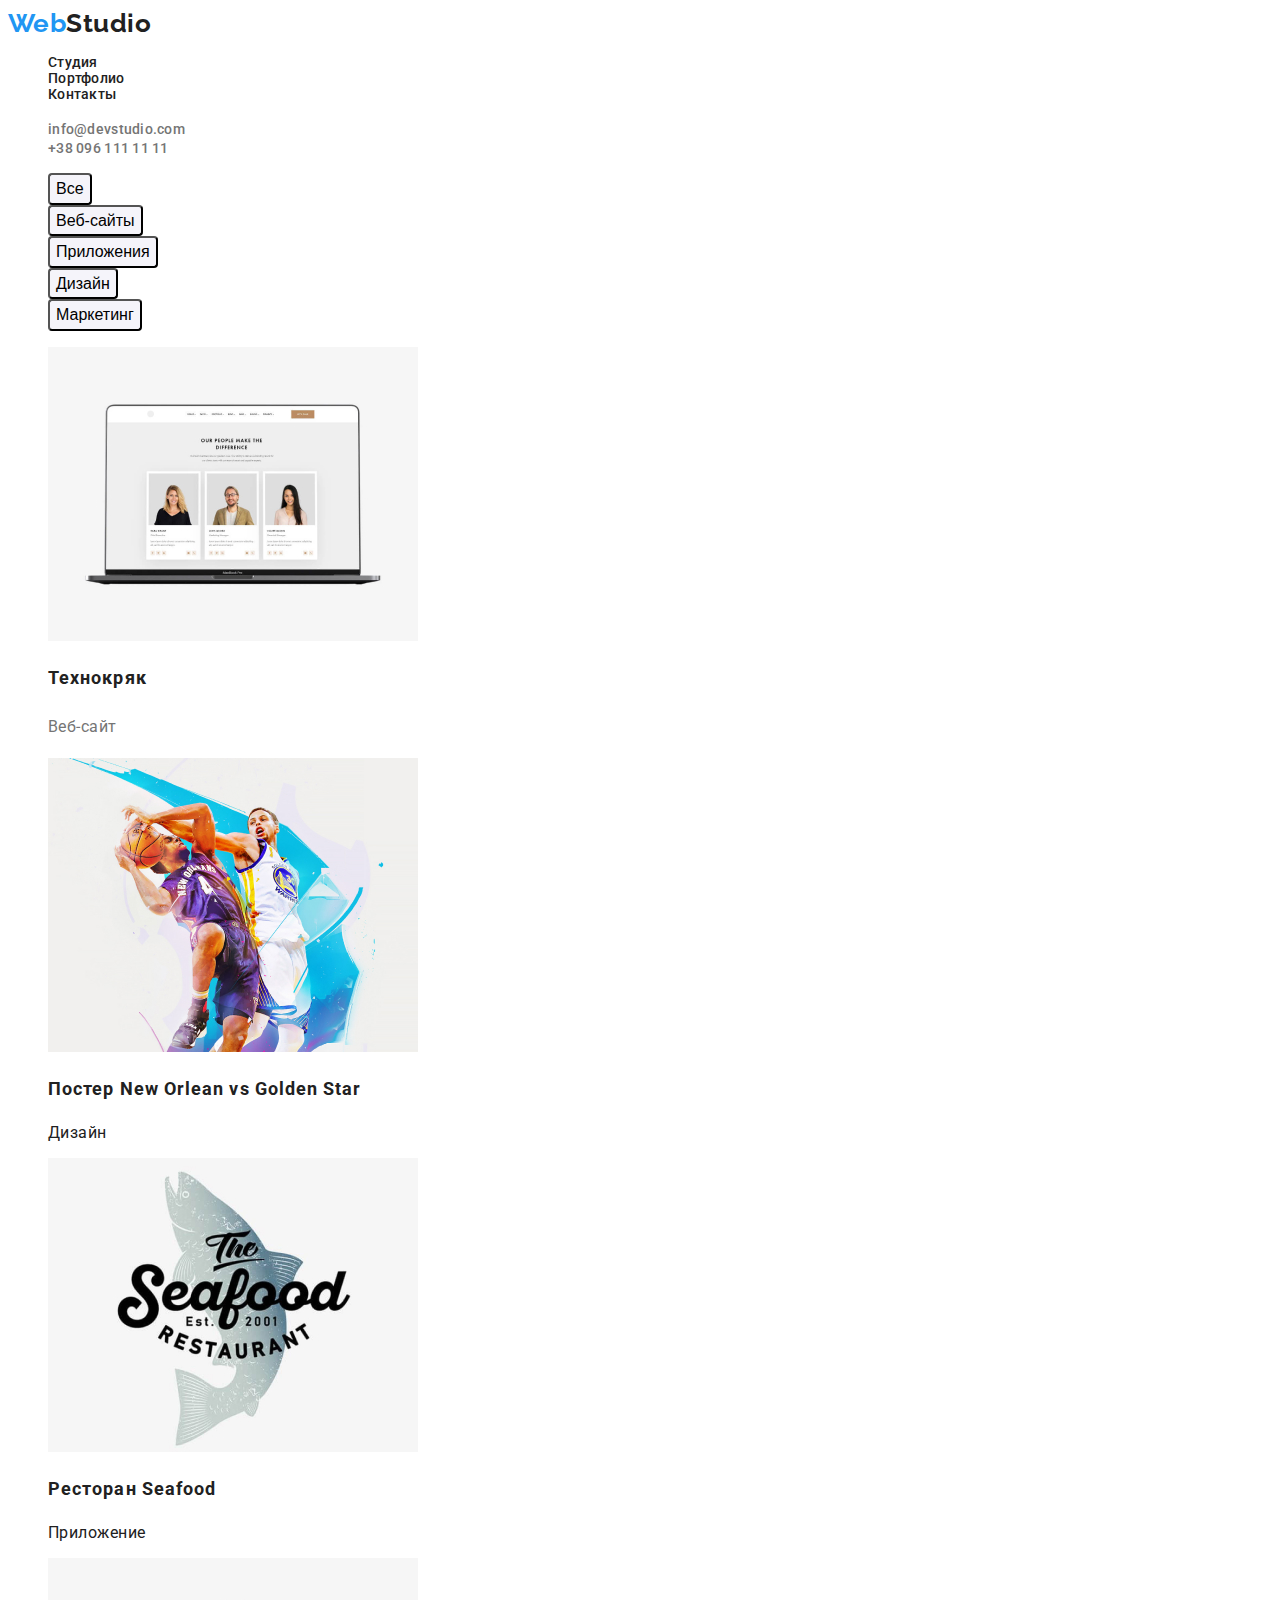
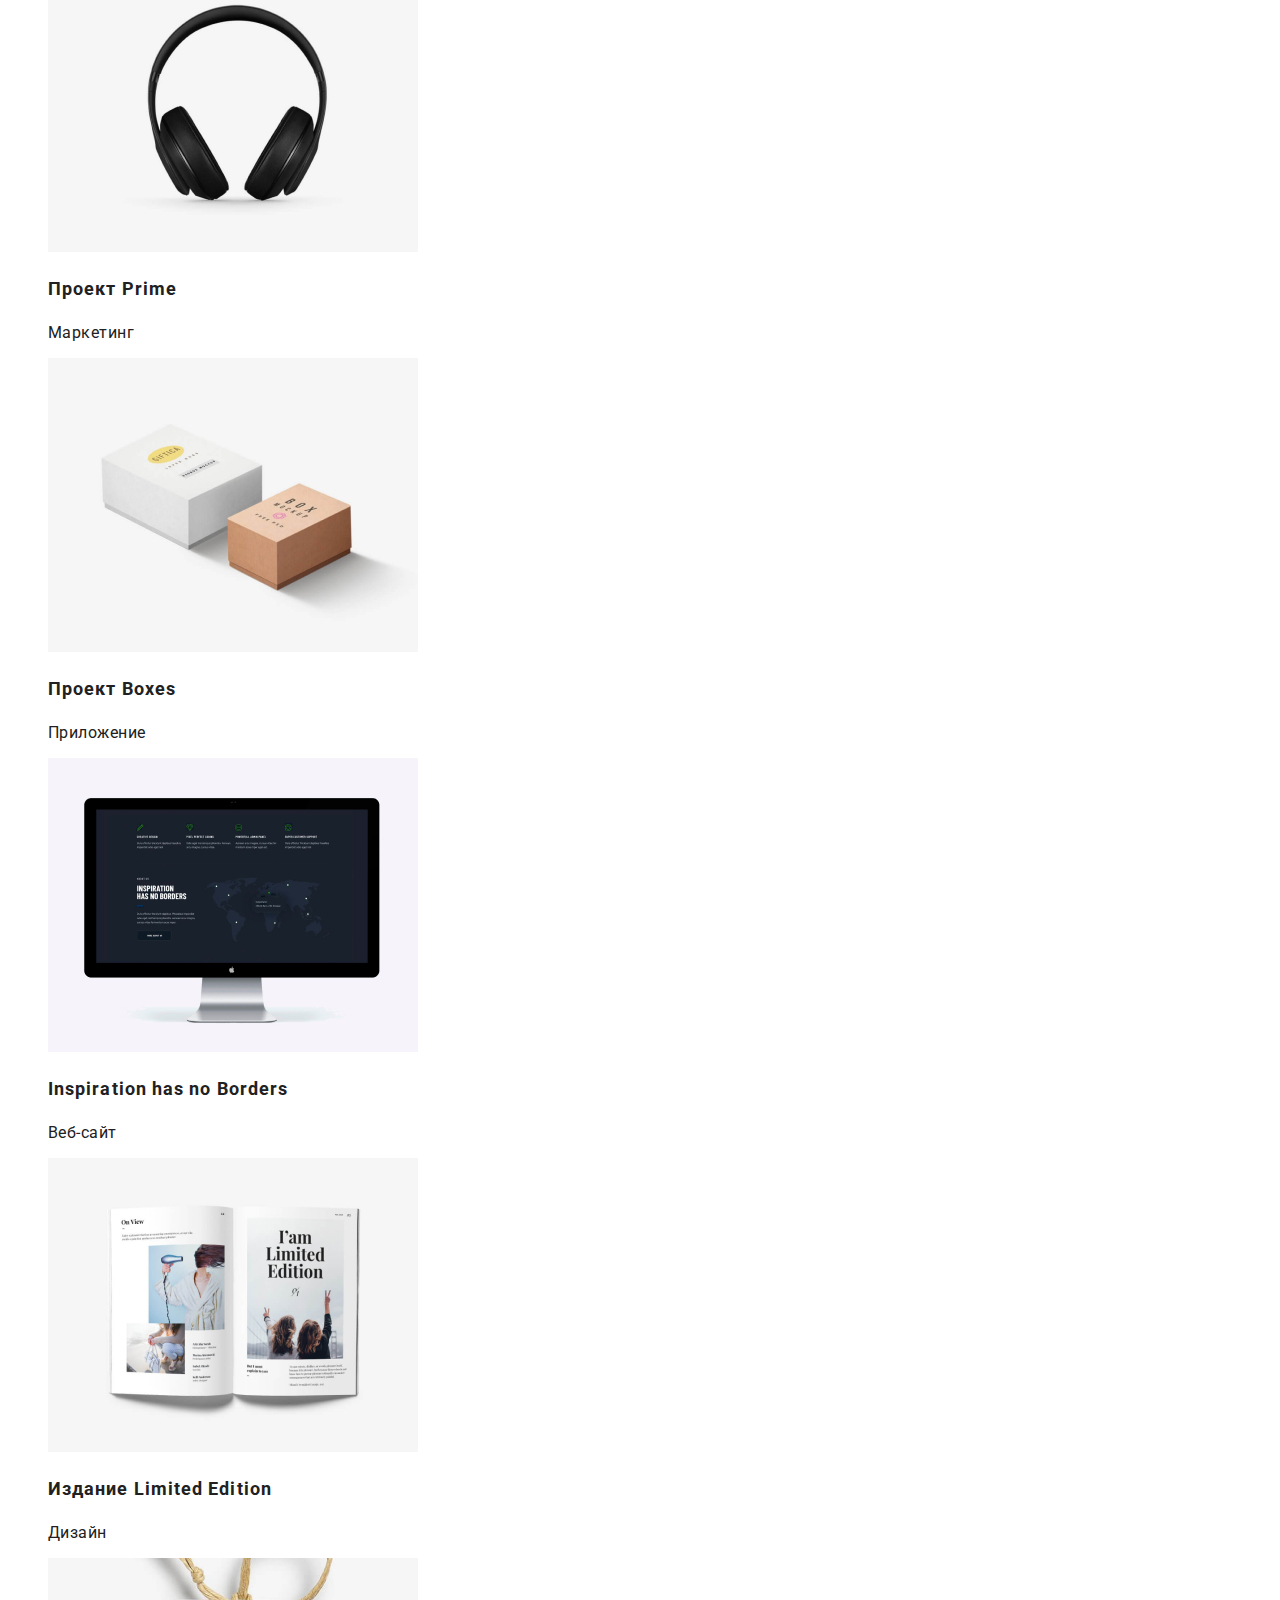
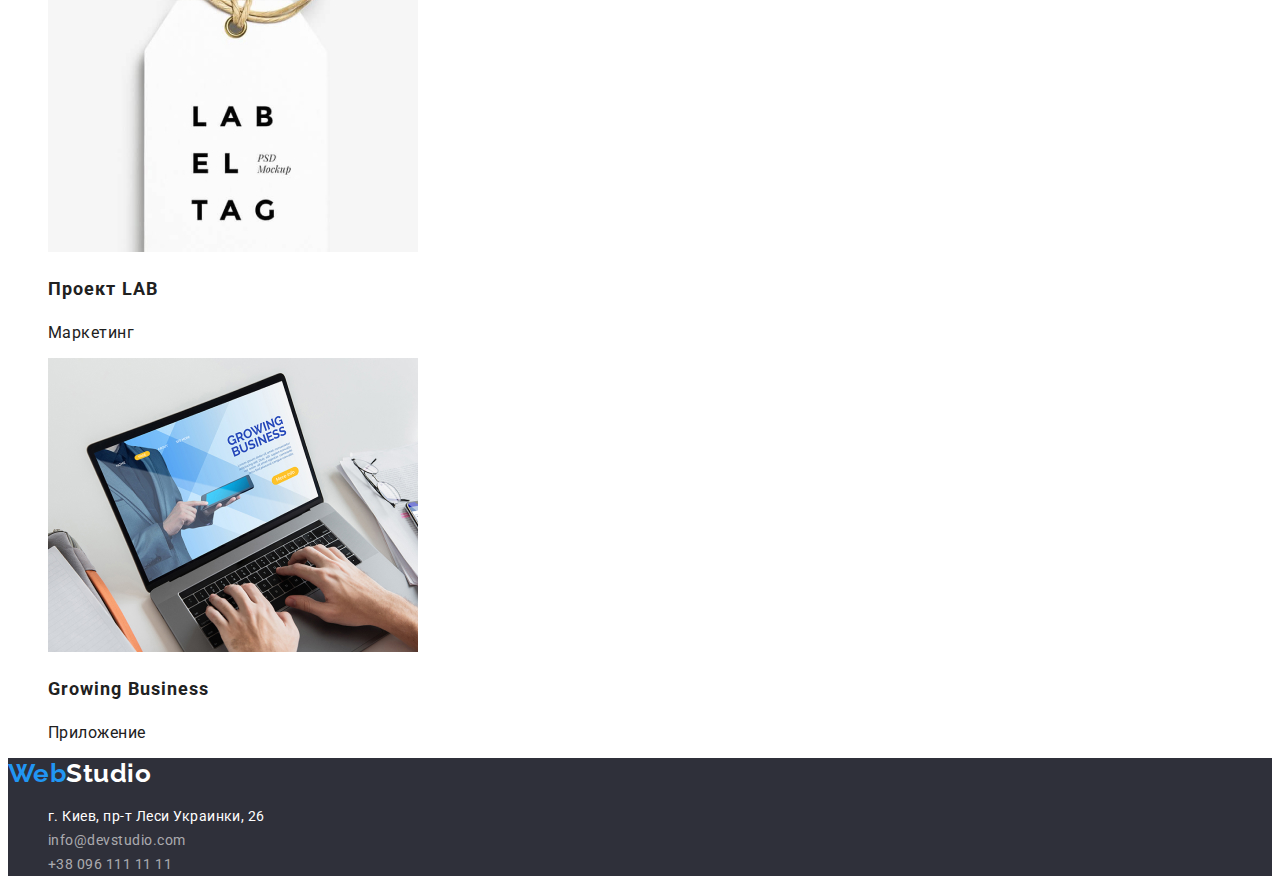
==== portfolio.html @ a6983b5f "Add files via upload" ====
<!DOCTYPE html>
<html lang="ru">
  <head>
    <meta charset="UTF-8" />
    <meta http-equiv="X-UA-Compatible" content="IE=edge" />
    <meta name="viewport" content="width=device-width, initial-scale=1.0" />
    <title>Web Studio</title>
    <link rel="preconnect" href="https://fonts.googleapis.com">
<link rel="preconnect" href="https://fonts.gstatic.com" crossorigin><link rel="preconnect" href="https://fonts.googleapis.com">
<link rel="preconnect" href="https://fonts.gstatic.com" crossorigin>
<link href="https://fonts.googleapis.com/css2?family=Raleway:wght@700&family=Roboto:wght@400;500;700;900&display=swap" rel="stylesheet"/>
 <link rel="stylesheet" href="./css/styles.css" />
  <body>
    <!-- Верхняя линия -->
 <header class="header">
      <nav class="navigation">
        <a href="/" lang="en" class="logo link"
          >Web<span class="logo-dark">Studio</span>
        </a>

        <ul class="menu list">
          <li class="menu-item"><a href="./index.html" class="menu-link link">Студия</a></li>
          <li class="menu-item"><a href="./portfolio.html" class="menu-link link">Портфолио</a></li>
          <li class="menu-item"><a href="" class="menu-link link">Контакты</a></li>
        </ul>
      </nav>

      <ul class="contact-list list">
        <li class="contact-item">
          <a href="mailto:info@devstudio.com" class="mail-header link">info@devstudio.com</a>
        </li>
        <li class="contact-item">
          <a href="tel:+380961111111" class="phone-number-header link">+38 096 111 11 11</a>
        </li>
      </ul>
    </header>

    <main>
      <!-- Портфолио -->
      <h1 hidden>Портфолио</h1>
      <section class="filter">
        <ul class="filter-list list">
          <li class="filter-item">
            <button type="button" class="filter-button">Все</button>
          </li>
          <li class="filter-item">
            <button type="button" class="filter-button">Веб-сайты</button>
          </li>
          <li class="filter-item">
            <button type="button" class="filter-button">Приложения</button>
          </li>
          <li class="filter-item">
            <button type="button" class="filter-button">Дизайн</button>
          </li>
          <li class="filter-item">
            <button type="button" class="filter-button">Маркетинг</button>
          </li>
        </ul>
      </section>
      <section class="portfolio">
        <ul class="portfolio-list list">
          <li class="portfolio-item">
            <a class="portfolio-link link">
            <img
              src="./images/portfolio/img-1.jpg"
              alt="Веб-сайт"
              width="370"
              height="294"
            />
            <h2 class="potfolio-title">Технокряк</h2>
            <p class="potfolio-text">Веб-сайт</p>
            </a>
          </li>
          <li class="portfolio-item">
            <a class="portfolio-link link">
            <img
              src="./images/portfolio/img-2.jpg"
              alt="Два баскетболиста"
              width="370"
              height="294"
            />
            <h2 class="potfolio-title">Постер New Orlean vs Golden Star</h2>
            <p>Дизайн</p>
            </a>
          </li>
          <li class="portfolio-item">
            <a class="portfolio-link link">
            <img
              src="./images/portfolio/img-3.jpg"
              alt="Логотип ресторана"
              width="370"
              height="294"
            />
            <h2 class="potfolio-title">Ресторан Seafood</h2>
            <p>Приложение</p>
            </a>
          </li>
          <li class="portfolio-item">
            <a class="portfolio-link link">
            <img
              src="./images/portfolio/img-4.jpg"
              alt="Наушники"
              width="370"
              height="294"
            />
            <h2 class="potfolio-title">Проект Prime</h2>
            <p>Маркетинг</p>
            </a>
          </li>
          <li class="portfolio-item">
            <a class="portfolio-link link">
            <img
              src="./images/portfolio/img-5.jpg"
              alt="Две коробки"
              width="370"
              height="294"
            />
            <h2 class="potfolio-title">Проект Boxes</h2>
            <p>Приложение</p>
            </a>
          </li>
          <li class="portfolio-item">
            <a class="portfolio-link link">
            <img
              src="./images/portfolio/img-6.jpg"
              alt="Монитор с веб-сайтом"
              width="370"
              height="294"
            />
            <h2 class="potfolio-title">Inspiration has no Borders</h2>
            <p>Веб-сайт</p>
            </a>
          </li>
          <li class="portfolio-item">
            <a class="portfolio-link link">
            <img
              src="./images/portfolio/img-7.jpg"
              alt="Журнал"
              width="370"
              height="294"
            />
            <h2 class="potfolio-title">Издание Limited Edition</h2>
            <p>Дизайн</p>
            </a>
          </li>
          <li class="portfolio-item">
            <a class="portfolio-link link">
            <img
              src="./images/portfolio/img-8.jpg"
              alt="Бирка"
              width="370"
              height="294"
            />
            <h2 class="potfolio-title">Проект LAB</h2>
            <p>Маркетинг</p>
            </a>
          </li>
          <li class="portfolio-item">
            <a class="portfolio-link link">
            <img
              src="./images/portfolio/img-9.jpg"
              alt="Работа за ноутбуком"
              width="370"
              height="294"
            />
            <h2 class="potfolio-title">Growing Business</h2>
            <p>Приложение</p>
            </a>
          </li>
        </ul>
      </section>
    </main>
    <!-- Подвал -->
   <footer class="footer">
      <a href="/" lang="en" class="logo link"
        >Web<span class="logo-light">Studio</span></a
      >

      <address>
        <ul class="contact-list list">
          <li class="contact-list-item">
            <a
              href="https://goo.gl/maps/c3DatfC8NeGpE9Bo7"
              target="_blank"
              rel="noopener noreferrer"
              class="contact-link link"
              >г. Киев, пр-т Леси Украинки, 26</a
            >
          </li>
          <li class="contact-footer">
            <a href="mailto:info@devstudio.com" class="mail-footer link">info@devstudio.com</a>
          </li>
          <li class="contact-footer ">
            <a href="tel:+380961111111" class="phone-number-footer link">+38 096 111 11 11</a>
          </li>
        </ul>
      </address>
    </footer>
  </body>
</html>
---- css/styles.css ----
/*osnva color:212121 # 
vtorichnii color: #757575
shapka color: #FFFFFF;
background: #2F303A;
*/



:root  {
 --primery-text-color:#212121;
 --title-text-color: #212121;
 --text-color:#757575;
 --accent-color:#2196F3;
 --primary-background-color:#FFFFFF;
 --hero-background: #2F303A;
 --rgba-footer:rgba(255, 255, 255, 0.6);
 --portfolio-color-button: #F5F4FA;
}
body {
    font-family: Roboto, sans-serif;
    letter-spacing: 0.03em;
    color: #212121;;
}

.list {
    list-style: none;
}

.link {
    text-decoration: none;
}

.title {
    font-weight: 700;
    font-size: 36px;
    line-height: 1.6;
    text-align: center;
}

/*======================LOGO=====================*/

.logo {
    font-family: 'Raleway';
    font-weight: 700;
    font-size: 26px;
    line-height: 1.2;

    color: #2196F3;
}

.logo-dark {
    color: #212121;
}

.logo-light {
    color: #FFFFFF;

    /*======================HEADER=====================*/

}
.header {
    background: #FFFFFF
}

/*MENU*/

.menu-item {
    font-weight: 500;
    font-size: 14px;
    line-height: 1.14;
    letter-spacing: 0.02em;

}

.menu-link:hover,
.menu-link:focus {
    color: #2196F3
}

.menu-link {
    color: #212121
}

.mail-header {
    font-weight: 500;
    font-size: 14px;
    line-height: 1.14;
    letter-spacing: 0.02em;

    color: #757575

}
.mail-header:hover,
.mail-header:focus {
    color: #2196F3
}

.phone-number-header {
    font-weight: 500;
    font-size: 14px;
    line-height: 1.14;
    letter-spacing: 0.02em;

    color: #757575
}
.phone-number-header:hover,
.phone-number-header:focus {
    color: #2196F3

}

/*======================HERO=====================*/

.hero {
    background: #2F303A;
}

/*TITLE*/

.hero-tite {
    font-weight: 900;
        font-size: 44px;
        line-height: 1.36;
        text-align: center;
        letter-spacing: 0.06em;
        text-transform: uppercase;
    
        color: #FFFFFF;
}

/*BUTTON*/

.hero-button {
    font-weight: 700;
        font-size: 16px;
        line-height: 1.9;
        letter-spacing: 0.06em;
    
        color: #FFFFFF;

    width: 200px;
        height: 50px;
        left: 700px;
        top: 430px;
    
        background: #2196F3;
        box-shadow: 0px 4px 4px rgba(0, 0, 0, 0.15);
        border-radius: 4px;

            cursor: pointer;
}
.hero-button:hover,
.hero-button:focus {
    font-weight: 700;
        font-size: 16px;
        line-height: 1.9;
        letter-spacing: 0.06em;
    
        color: #FFFFFF;

    width: 200px;
    height: 50px;
    left: 700px;
    top: 430px;

    background: #188CE8;
    box-shadow: 0px 4px 4px rgba(0, 0, 0, 0.15);
    border-radius: 4px;
   
}

/*======================SPECIALIZATION=====================*/

.specialization-title {
    font-weight: 700;
        font-size: 14px;
        line-height: 1.14;
        text-transform: uppercase;
    
}

.specialization-text {
        font-size: 14px;
        line-height: 1.7;
        
         color: #757575;
}

/*======================OUR WORK=====================*/



/*======================OUR TEAM=====================*/

.our-team-name {
    font-weight: 500;
        font-size: 16px;
        line-height: 1.2;
}

.our-team-text {
        font-size: 16px;
        line-height: 1.2;
    
        color: #757575
}

/*======================FOOTER=====================*/

.footer {
    background: #2F303A;
}

.contact-link {
    font-style: normal;
     font-weight: 400;
        font-size: 14px;
        line-height: 1.7;
    
        color: #FFFFFF;
}
.contact-link:hover,
.contact-link:focus {
    color: #2196F3
}

/*MAIL*/

.mail-footer {
    font-style: normal;
        font-weight: 400;
        font-size: 14px;
        line-height: 1.7;
    
        color: rgba(255, 255, 255, 0.6);
}
.mail-footer:hover,
.mail-footer:focus {
    color: #2196F3
}

/*PHONE*/

.phone-number-footer {
    font-style: normal;
        font-weight: 400;
        font-size: 14px;
        line-height: 1.7;
        color: rgba(255, 255, 255, 0.6);
}
.phone-number-footer:hover,
.phone-number-footer:focus {
    color: #2196F3
}

/*======================PORTFOLIO PAGE=====================*/

.filter-button {
    font-weight: 500;
        font-size: 16px;
        line-height: 1.6;
        text-align: center;
    
        background: #F5F4FA;
        border-radius: 4px;
        cursor: pointer;
}
.filter-button:hover,
.filter-button:focus {
    background: #2196F3;
    color: #FFFFFF;
        box-shadow: 0px 3px 1px rgba(0, 0, 0, 0.1), 0px 1px 2px rgba(0, 0, 0, 0.08), 0px 2px 2px rgba(0, 0, 0, 0.12);
        border-radius: 4px;
}

.potfolio-title {
    font-weight: 700;
    font-size: 18px;
    line-height: 2;
    letter-spacing: 0.06em;
}


.potfolio-text {
    font-size: 16px;
    line-height: 1.9;

    color: #757575;
}
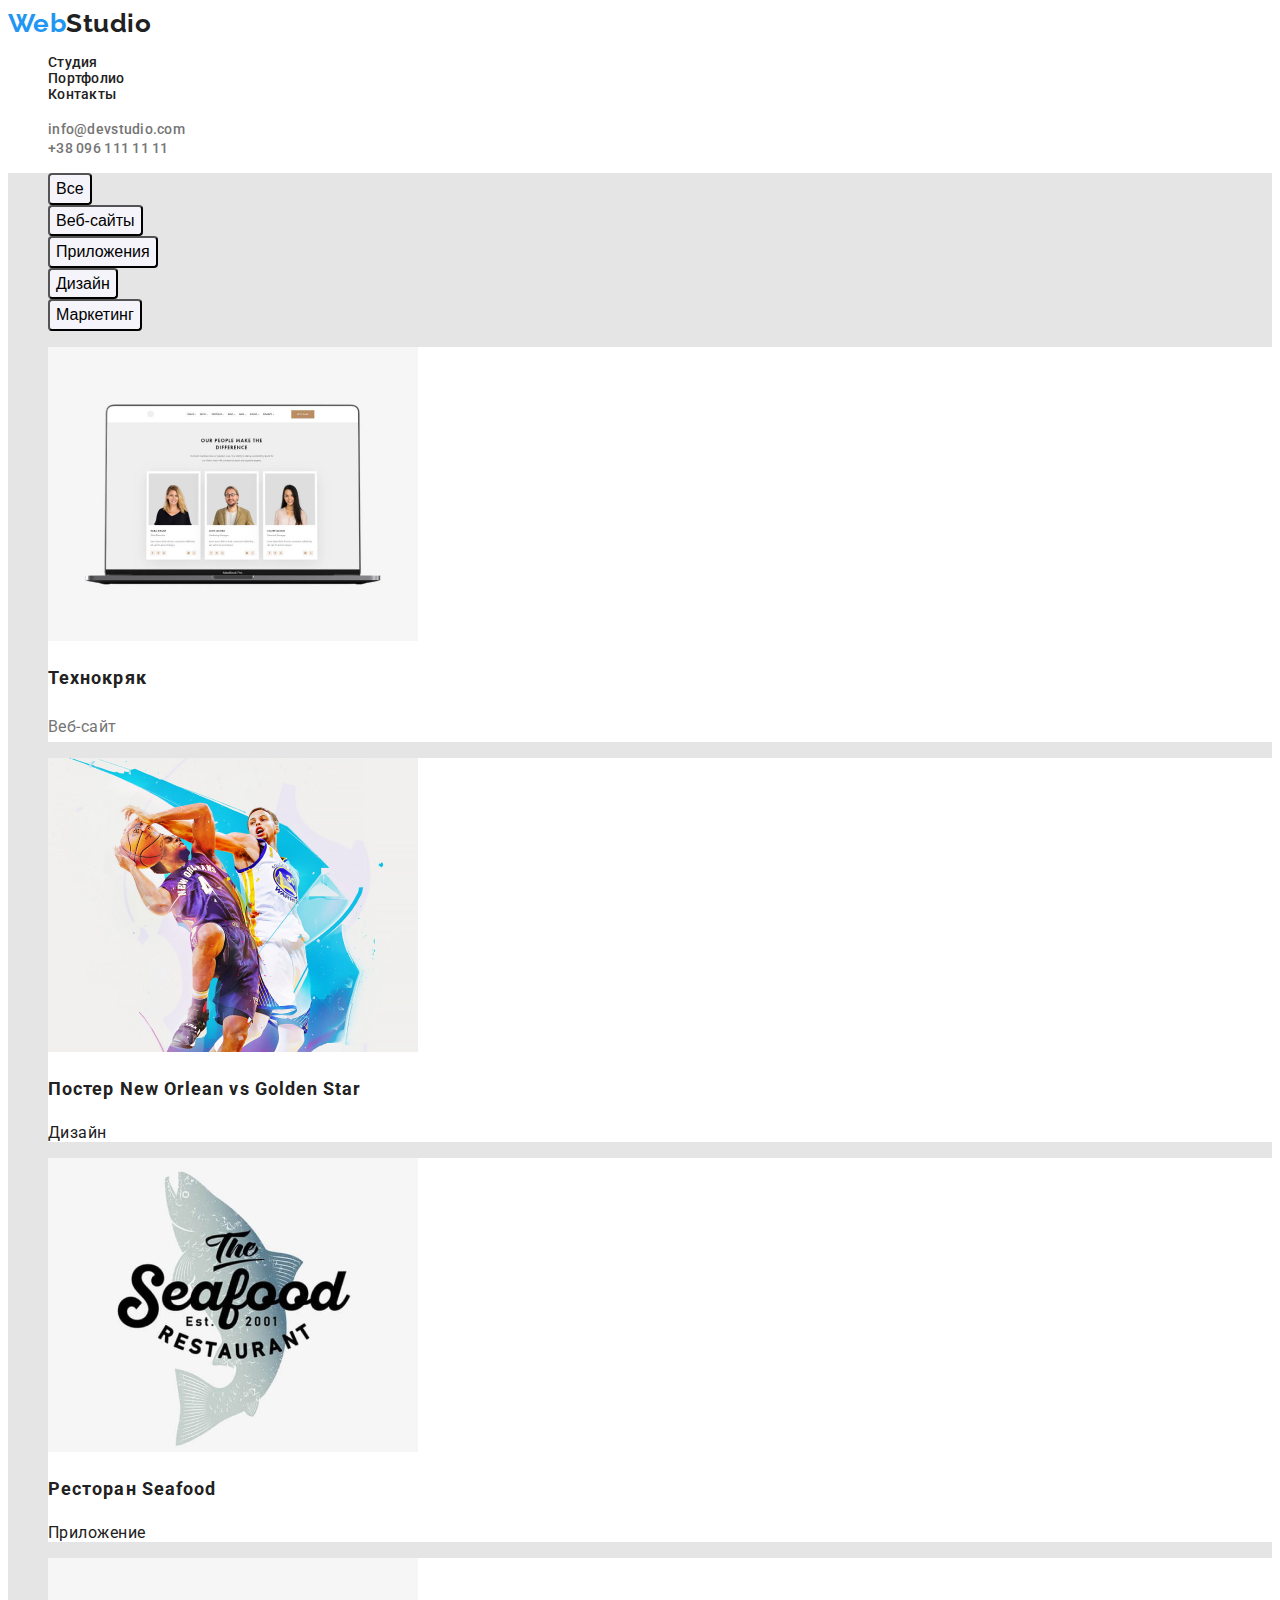
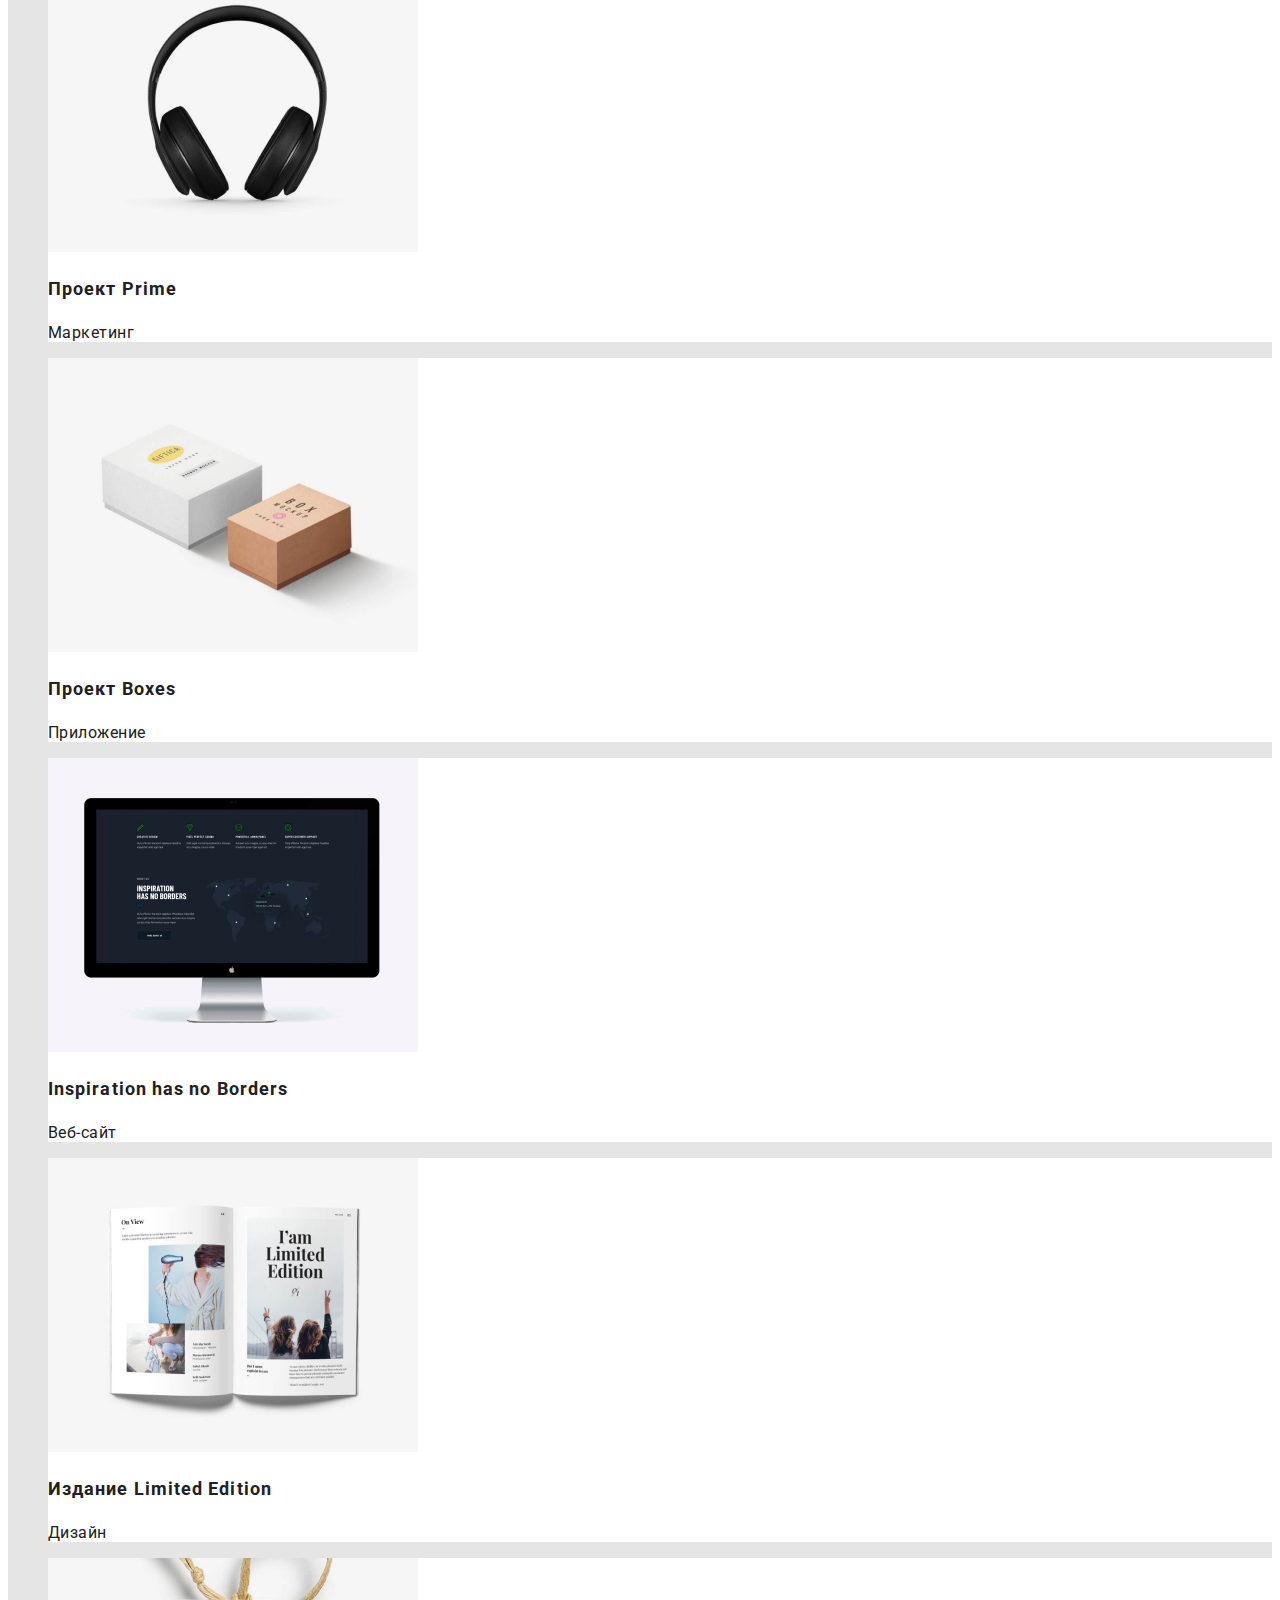
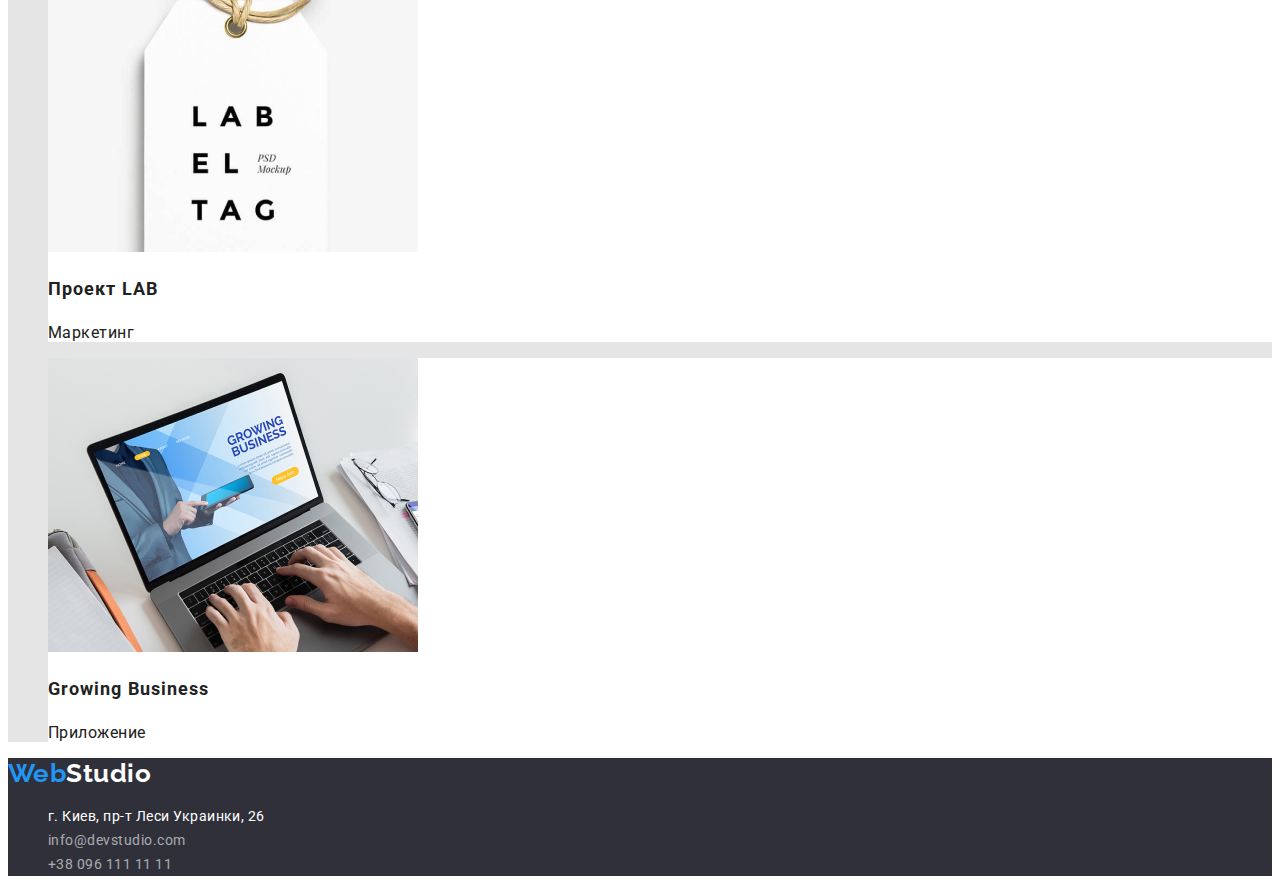
==== commit 936b6c25: "Add files via upload" ====
--- a/portfolio.html
+++ b/portfolio.html
@@ -35,7 +35,7 @@
       </ul>
     </header>
 
-    <main>
+    <main class="portfolio-main">
       <!-- Портфолио -->
       <h1 hidden>Портфолио</h1>
       <section class="filter">
--- a/css/styles.css
+++ b/css/styles.css
@@ -58,9 +58,6 @@
     /*======================HEADER=====================*/
 
 }
-.header {
-    background: #FFFFFF
-}
 
 /*MENU*/
 
@@ -207,10 +204,6 @@
 
 /*======================FOOTER=====================*/
 
-.footer {
-    background: #2F303A;
-}
-
 .contact-link {
     font-style: normal;
      font-weight: 400;
@@ -253,6 +246,25 @@
     color: #2196F3
 }
 
+/*======================BACKGROUND=====================*/
+.footer {
+    background: #2F303A;
+}
+.header {
+    background: #FFFFFF
+}
+.studio-main {
+    background: #E5E5E5;
+}
+.our-team-item {
+    background: #FFFFFF;
+}
+.portfolio-main {
+    background: #E5E5E5; 
+}
+.portfolio-item {
+background: #FFFFFF;
+}
 /*======================PORTFOLIO PAGE=====================*/
 
 .filter-button {
@@ -286,4 +298,5 @@
     line-height: 1.9;
 
     color: #757575;
-}+}
+
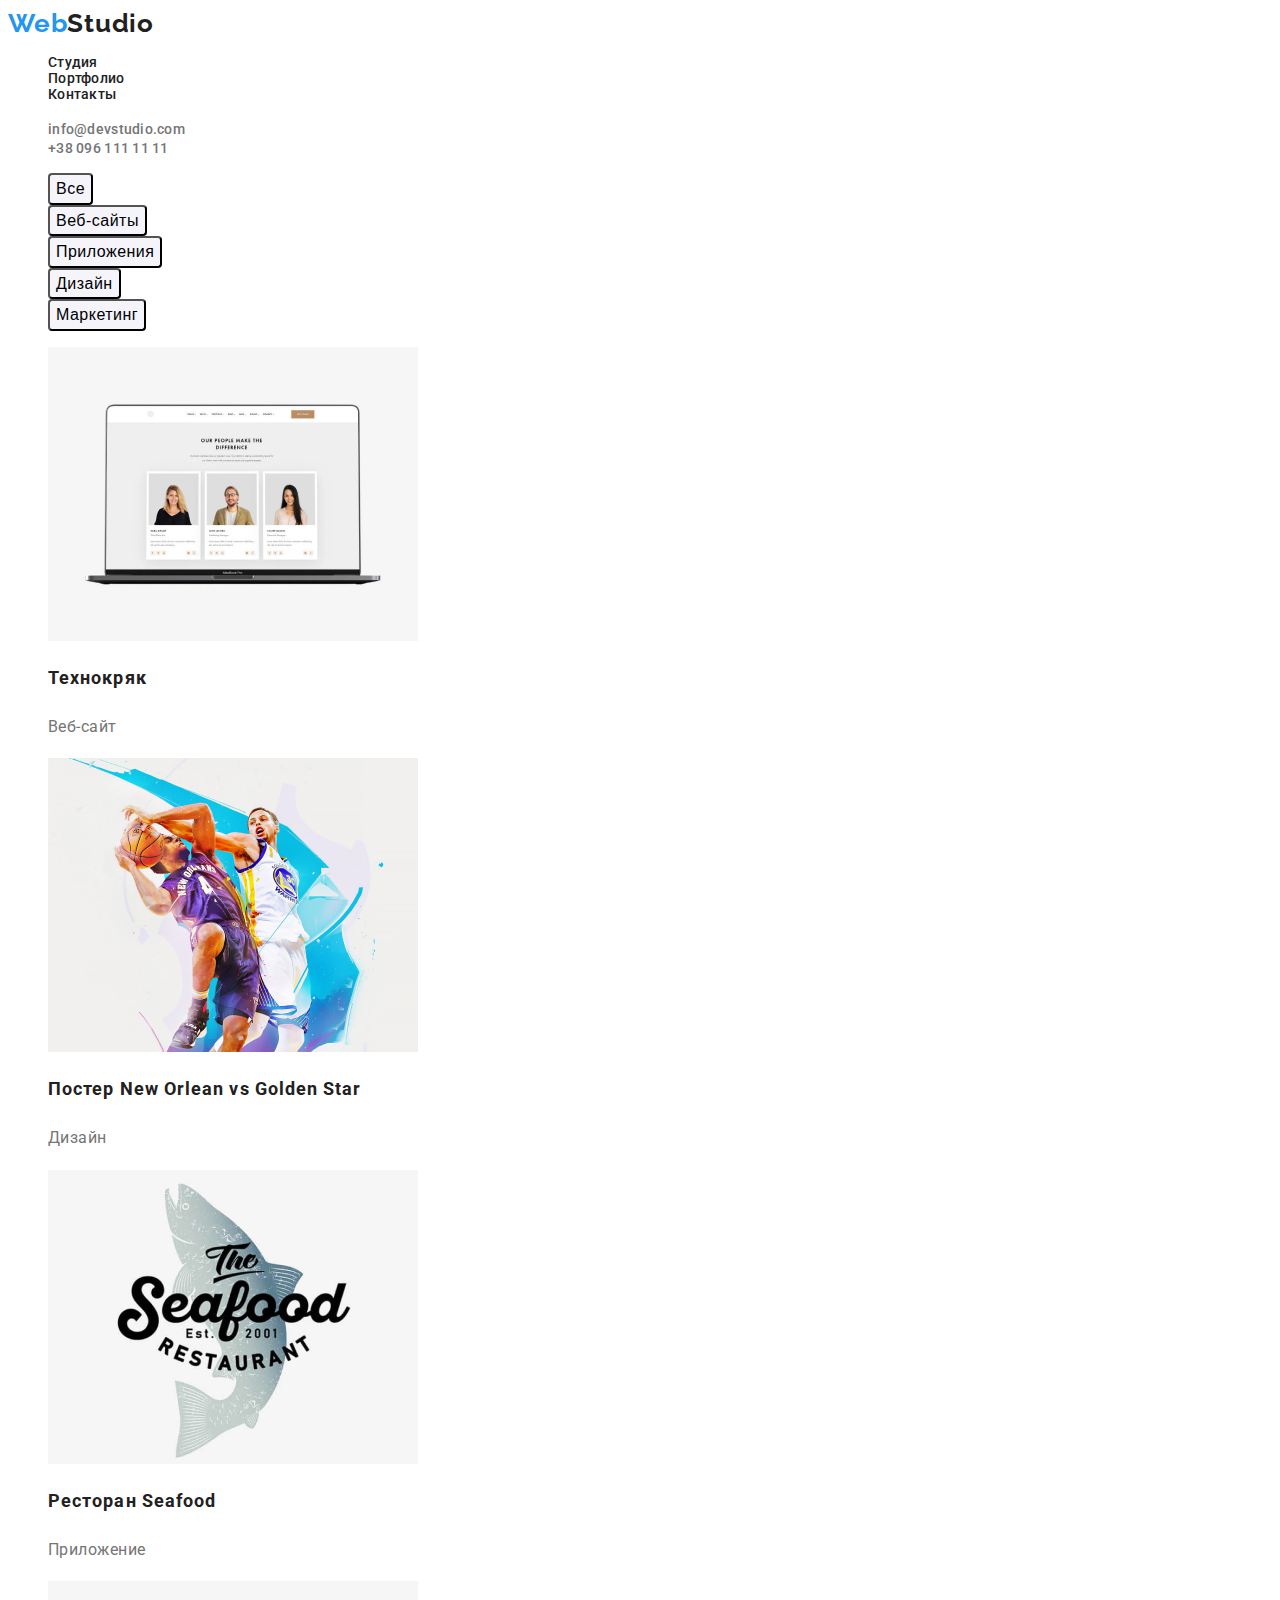
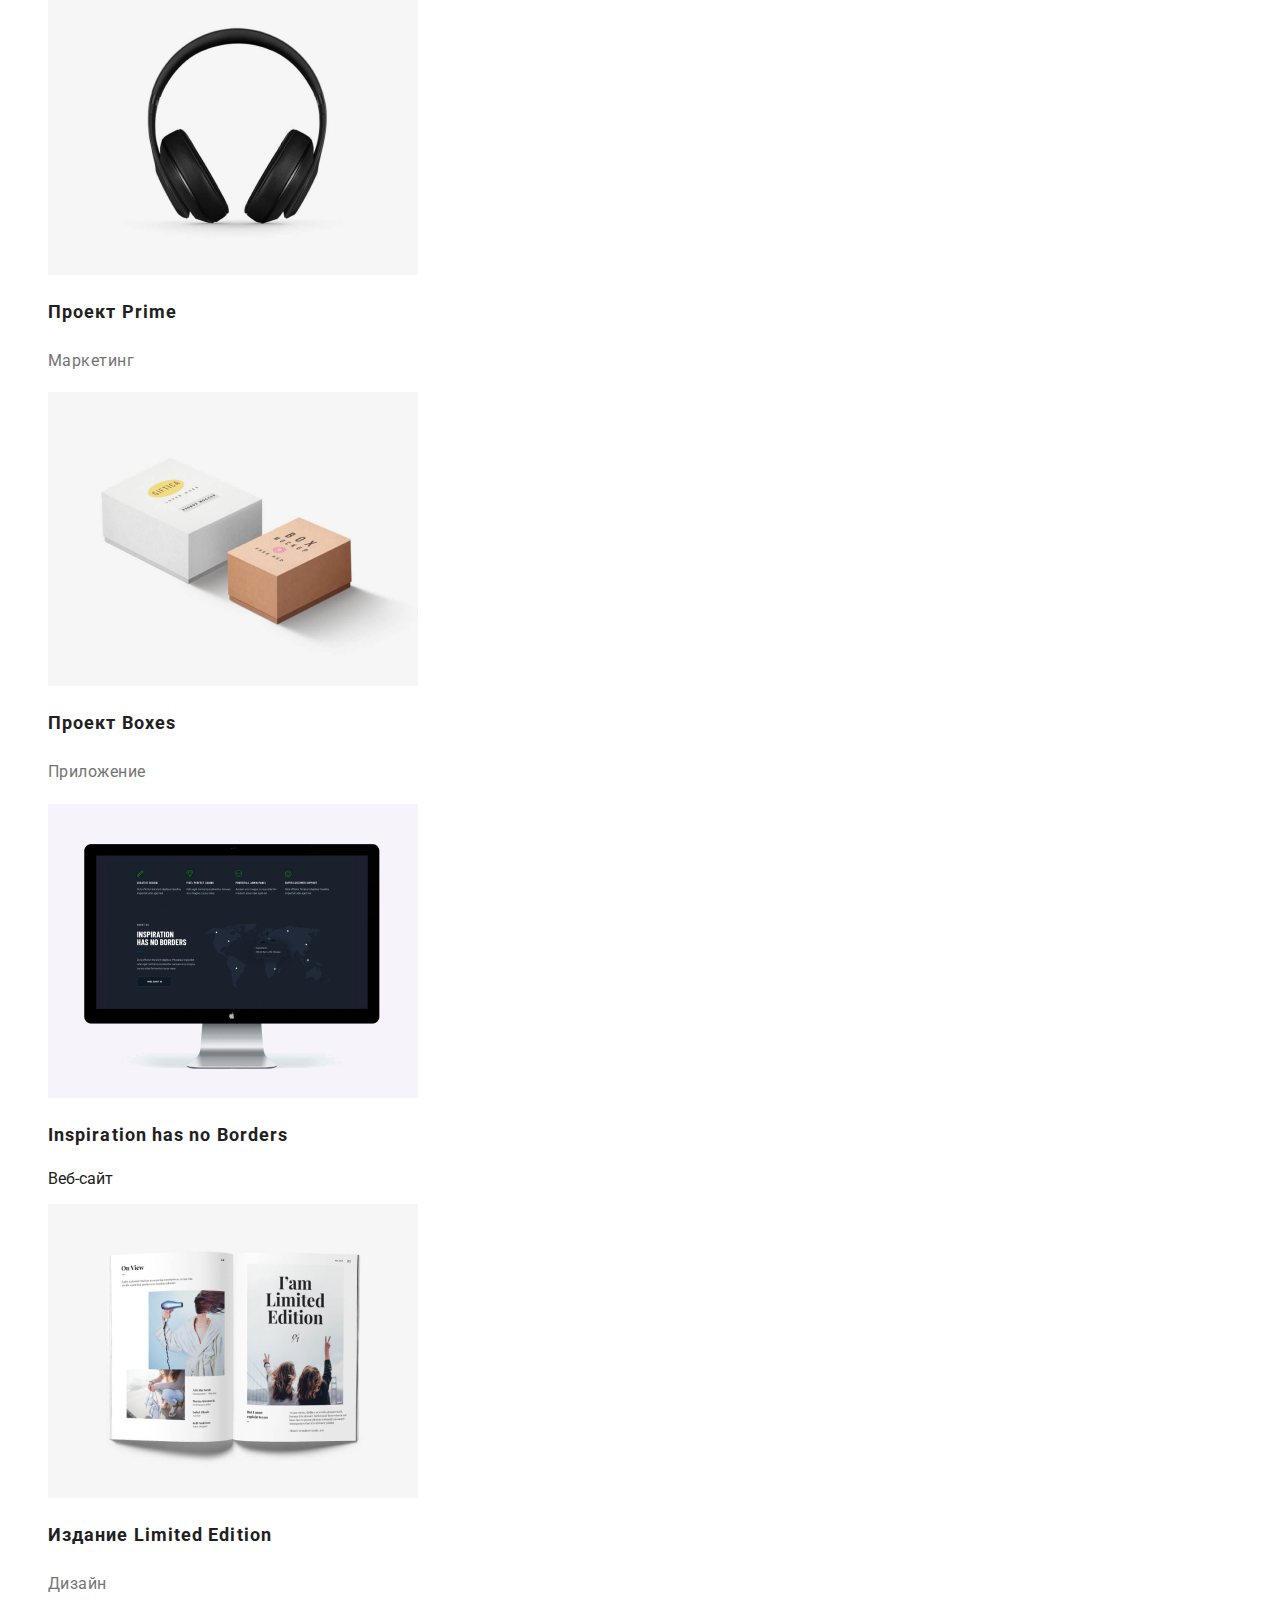
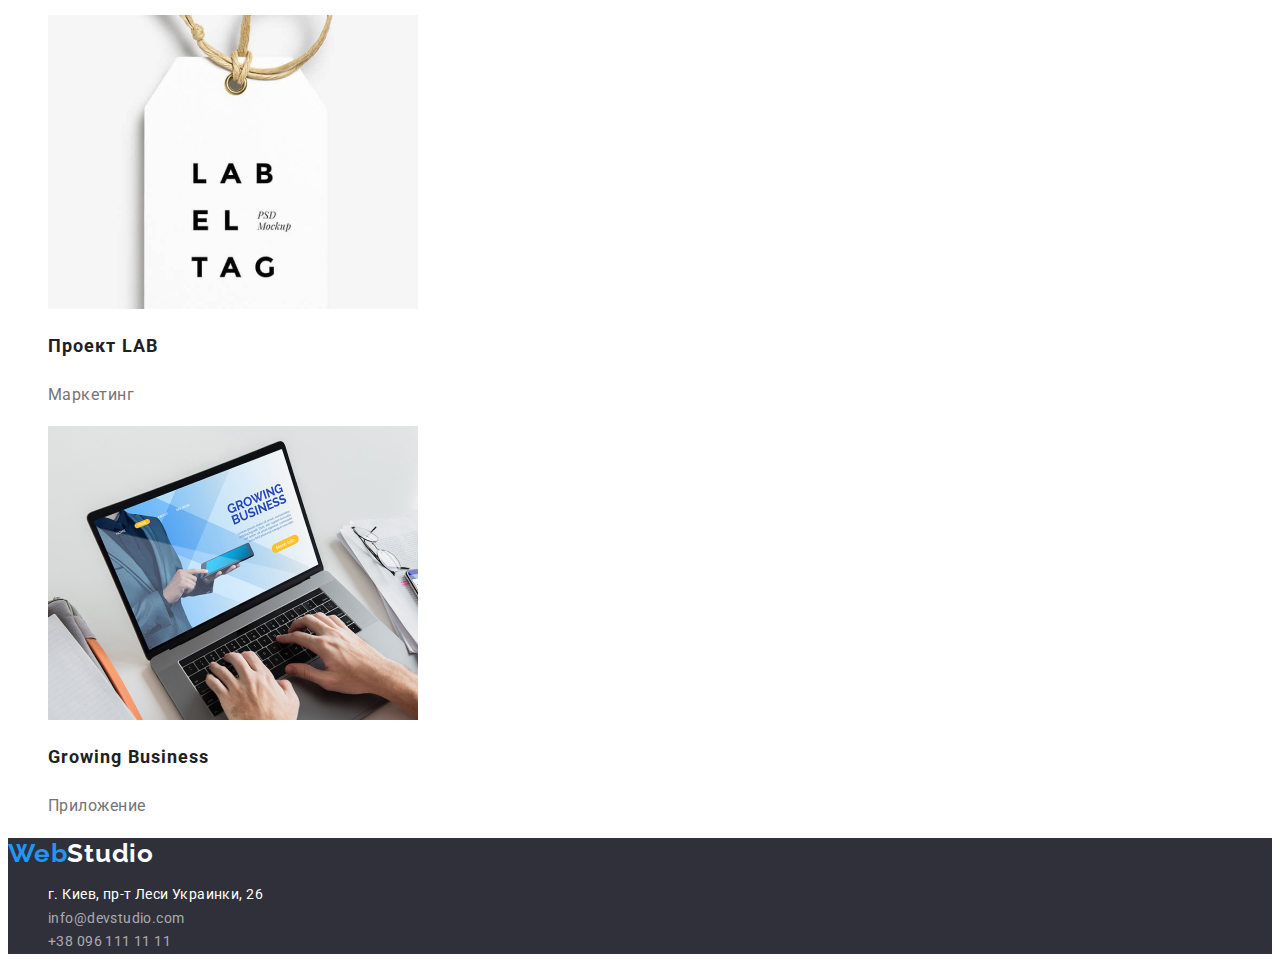
==== commit 4a198793: "Add files via upload" ====
--- a/portfolio.html
+++ b/portfolio.html
@@ -14,7 +14,7 @@
     <!-- Верхняя линия -->
  <header class="header">
       <nav class="navigation">
-        <a href="/" lang="en" class="logo link"
+        <a href="./index.html" lang="en" class="logo link"
           >Web<span class="logo-dark">Studio</span>
         </a>
 
@@ -37,8 +37,8 @@
 
     <main class="portfolio-main">
       <!-- Портфолио -->
-      <h1 hidden>Портфолио</h1>
       <section class="filter">
+        <h1 hidden>Портфолио</h1>
         <ul class="filter-list list">
           <li class="filter-item">
             <button type="button" class="filter-button">Все</button>
@@ -57,7 +57,6 @@
           </li>
         </ul>
       </section>
-      <section class="portfolio">
         <ul class="portfolio-list list">
           <li class="portfolio-item">
             <a class="portfolio-link link">
@@ -80,7 +79,7 @@
               height="294"
             />
             <h2 class="potfolio-title">Постер New Orlean vs Golden Star</h2>
-            <p>Дизайн</p>
+            <p class="potfolio-text">Дизайн</p>
             </a>
           </li>
           <li class="portfolio-item">
@@ -92,7 +91,7 @@
               height="294"
             />
             <h2 class="potfolio-title">Ресторан Seafood</h2>
-            <p>Приложение</p>
+            <p class="potfolio-text">Приложение</p>
             </a>
           </li>
           <li class="portfolio-item">
@@ -104,7 +103,7 @@
               height="294"
             />
             <h2 class="potfolio-title">Проект Prime</h2>
-            <p>Маркетинг</p>
+            <p class="potfolio-text">Маркетинг</p>
             </a>
           </li>
           <li class="portfolio-item">
@@ -116,7 +115,7 @@
               height="294"
             />
             <h2 class="potfolio-title">Проект Boxes</h2>
-            <p>Приложение</p>
+            <p class="potfolio-text">Приложение</p>
             </a>
           </li>
           <li class="portfolio-item">
@@ -140,7 +139,7 @@
               height="294"
             />
             <h2 class="potfolio-title">Издание Limited Edition</h2>
-            <p>Дизайн</p>
+            <p class="potfolio-text">Дизайн</p>
             </a>
           </li>
           <li class="portfolio-item">
@@ -152,7 +151,7 @@
               height="294"
             />
             <h2 class="potfolio-title">Проект LAB</h2>
-            <p>Маркетинг</p>
+            <p class="potfolio-text">Маркетинг</p>
             </a>
           </li>
           <li class="portfolio-item">
@@ -164,11 +163,10 @@
               height="294"
             />
             <h2 class="potfolio-title">Growing Business</h2>
-            <p>Приложение</p>
+            <p class="potfolio-text">Приложение</p>
             </a>
           </li>
         </ul>
-      </section>
     </main>
     <!-- Подвал -->
    <footer class="footer">
@@ -176,7 +174,7 @@
         >Web<span class="logo-light">Studio</span></a
       >
 
-      <address>
+      <address class="address">
         <ul class="contact-list list">
           <li class="contact-list-item">
             <a
--- a/css/styles.css
+++ b/css/styles.css
@@ -1,25 +1,18 @@
-/*osnva color:212121 # 
-vtorichnii color: #757575
-shapka color: #FFFFFF;
-background: #2F303A;
-*/
-
-
-
 :root  {
  --primery-text-color:#212121;
  --title-text-color: #212121;
- --text-color:#757575;
+ --text-color:#757575 ;
  --accent-color:#2196F3;
  --primary-background-color:#FFFFFF;
  --hero-background: #2F303A;
  --rgba-footer:rgba(255, 255, 255, 0.6);
  --portfolio-color-button: #F5F4FA;
 }
+
 body {
     font-family: Roboto, sans-serif;
-    letter-spacing: 0.03em;
-    color: #212121;;
+    color: var(--primery-text-color);
+    background-color: var(--primary-background-color);
 }
 
 .list {
@@ -35,6 +28,7 @@
     font-size: 36px;
     line-height: 1.6;
     text-align: center;
+    letter-spacing: 0.03em;
 }
 
 /*======================LOGO=====================*/
@@ -44,16 +38,17 @@
     font-weight: 700;
     font-size: 26px;
     line-height: 1.2;
-
-    color: #2196F3;
+    letter-spacing: 0.03em;
+
+    color: var(--accent-color);
 }
 
 .logo-dark {
-    color: #212121;
+    color: var(--primery-text-color);
 }
 
 .logo-light {
-    color: #FFFFFF;
+    color: var(--primary-background-color);
 
     /*======================HEADER=====================*/
 
@@ -71,11 +66,11 @@
 
 .menu-link:hover,
 .menu-link:focus {
-    color: #2196F3
+    color: var(--accent-color)
 }
 
 .menu-link {
-    color: #212121
+    color: var(--primery-text-color)
 }
 
 .mail-header {
@@ -84,12 +79,12 @@
     line-height: 1.14;
     letter-spacing: 0.02em;
 
-    color: #757575
+    color: var(--text-color);
 
 }
 .mail-header:hover,
 .mail-header:focus {
-    color: #2196F3
+    color: var(--accent-color)
 }
 
 .phone-number-header {
@@ -98,18 +93,18 @@
     line-height: 1.14;
     letter-spacing: 0.02em;
 
-    color: #757575
+    color: var(--text-color);
 }
 .phone-number-header:hover,
 .phone-number-header:focus {
-    color: #2196F3
+    color: var(--accent-color);
 
 }
 
 /*======================HERO=====================*/
 
 .hero {
-    background: #2F303A;
+    background: var(--hero-background);
 }
 
 /*TITLE*/
@@ -122,7 +117,7 @@
         letter-spacing: 0.06em;
         text-transform: uppercase;
     
-        color: #FFFFFF;
+        color: var(--primary-background-color);
 }
 
 /*BUTTON*/
@@ -133,14 +128,8 @@
         line-height: 1.9;
         letter-spacing: 0.06em;
     
-        color: #FFFFFF;
-
-    width: 200px;
-        height: 50px;
-        left: 700px;
-        top: 430px;
-    
-        background: #2196F3;
+        color: var(--primary-background-color);
+        background: var(--accent-color);
         box-shadow: 0px 4px 4px rgba(0, 0, 0, 0.15);
         border-radius: 4px;
 
@@ -152,17 +141,11 @@
         font-size: 16px;
         line-height: 1.9;
         letter-spacing: 0.06em;
-    
-        color: #FFFFFF;
-
-    width: 200px;
-    height: 50px;
-    left: 700px;
-    top: 430px;
-
-    background: #188CE8;
-    box-shadow: 0px 4px 4px rgba(0, 0, 0, 0.15);
-    border-radius: 4px;
+        
+        color: var(--primary-background-color);
+        background: #188CE8;
+        box-shadow: 0px 4px 4px rgba(0, 0, 0, 0.15);
+        border-radius: 4px;
    
 }
 
@@ -172,6 +155,7 @@
     font-weight: 700;
         font-size: 14px;
         line-height: 1.14;
+        letter-spacing: 0.03em;
         text-transform: uppercase;
     
 }
@@ -179,8 +163,9 @@
 .specialization-text {
         font-size: 14px;
         line-height: 1.7;
+        letter-spacing: 0.03em;
         
-         color: #757575;
+         color: var(--text-color);;
 }
 
 /*======================OUR WORK=====================*/
@@ -188,82 +173,71 @@
 
 
 /*======================OUR TEAM=====================*/
-
+.our-team {
+    background-color: var(--portfolio-color-button);
+}
+
+.our-team-item {
+    background: var(--primary-background-color)
+}
 .our-team-name {
     font-weight: 500;
         font-size: 16px;
         line-height: 1.2;
+        letter-spacing: 0.03em;
 }
 
 .our-team-text {
         font-size: 16px;
         line-height: 1.2;
-    
-        color: #757575
+        letter-spacing: 0.03em;
+    
+        color: var(--text-color);
 }
 
 /*======================FOOTER=====================*/
-
-.contact-link {
-    font-style: normal;
-     font-weight: 400;
-        font-size: 14px;
-        line-height: 1.7;
-    
-        color: #FFFFFF;
-}
-.contact-link:hover,
-.contact-link:focus {
-    color: #2196F3
-}
-
-/*MAIL*/
-
-.mail-footer {
+.address{
     font-style: normal;
         font-weight: 400;
         font-size: 14px;
         line-height: 1.7;
-    
-        color: rgba(255, 255, 255, 0.6);
-}
+        letter-spacing: 0.03em;
+
+}
+.contact-link {
+        color: var(--primary-background-color);
+}
+.contact-link:hover,
+.contact-link:focus {
+    color: var(--accent-color)
+}
+
+/*MAIL*/
+
+.mail-footer,
+.phone-number-footer {
+        color: var(--rgba-footer);
+}
+
+.phone-number-footer:hover,
+.phone-number-footer:focus,
 .mail-footer:hover,
 .mail-footer:focus {
-    color: #2196F3
-}
-
-/*PHONE*/
-
-.phone-number-footer {
-    font-style: normal;
-        font-weight: 400;
-        font-size: 14px;
-        line-height: 1.7;
-        color: rgba(255, 255, 255, 0.6);
-}
-.phone-number-footer:hover,
-.phone-number-footer:focus {
-    color: #2196F3
+    color: var(--accent-color)
 }
 
 /*======================BACKGROUND=====================*/
 .footer {
-    background: #2F303A;
+    background: var(--hero-background);
 }
 .header {
-    background: #FFFFFF
-}
-.studio-main {
-    background: #E5E5E5;
+    background: var(--primary-background-color);
 }
 .our-team-item {
-    background: #FFFFFF;
-}
-.portfolio-main {
-    background: #E5E5E5; 
+    background: var(--primary-background-color);
 }
 .portfolio-item {
-background: #FFFFFF;
+background: var(--primary-background-color);
 }
 /*======================PORTFOLIO PAGE=====================*/
 
@@ -272,19 +246,22 @@
         font-size: 16px;
         line-height: 1.6;
         text-align: center;
-    
-        background: #F5F4FA;
+        letter-spacing: 0.03em;
+    
+        background: var(--portfolio-color-button);
         border-radius: 4px;
         cursor: pointer;
 }
 .filter-button:hover,
 .filter-button:focus {
-    background: #2196F3;
-    color: #FFFFFF;
+    background: var(--accent-color);
+    color: var(--primary-background-color);
         box-shadow: 0px 3px 1px rgba(0, 0, 0, 0.1), 0px 1px 2px rgba(0, 0, 0, 0.08), 0px 2px 2px rgba(0, 0, 0, 0.12);
         border-radius: 4px;
 }
-
+.portfolio-item {
+    background: var(--primary-background-color);
+}
 .potfolio-title {
     font-weight: 700;
     font-size: 18px;
@@ -296,7 +273,8 @@
 .potfolio-text {
     font-size: 16px;
     line-height: 1.9;
-
-    color: #757575;
-}
-
+    letter-spacing: 0.03em;
+
+    color: var(--text-color);
+}
+
